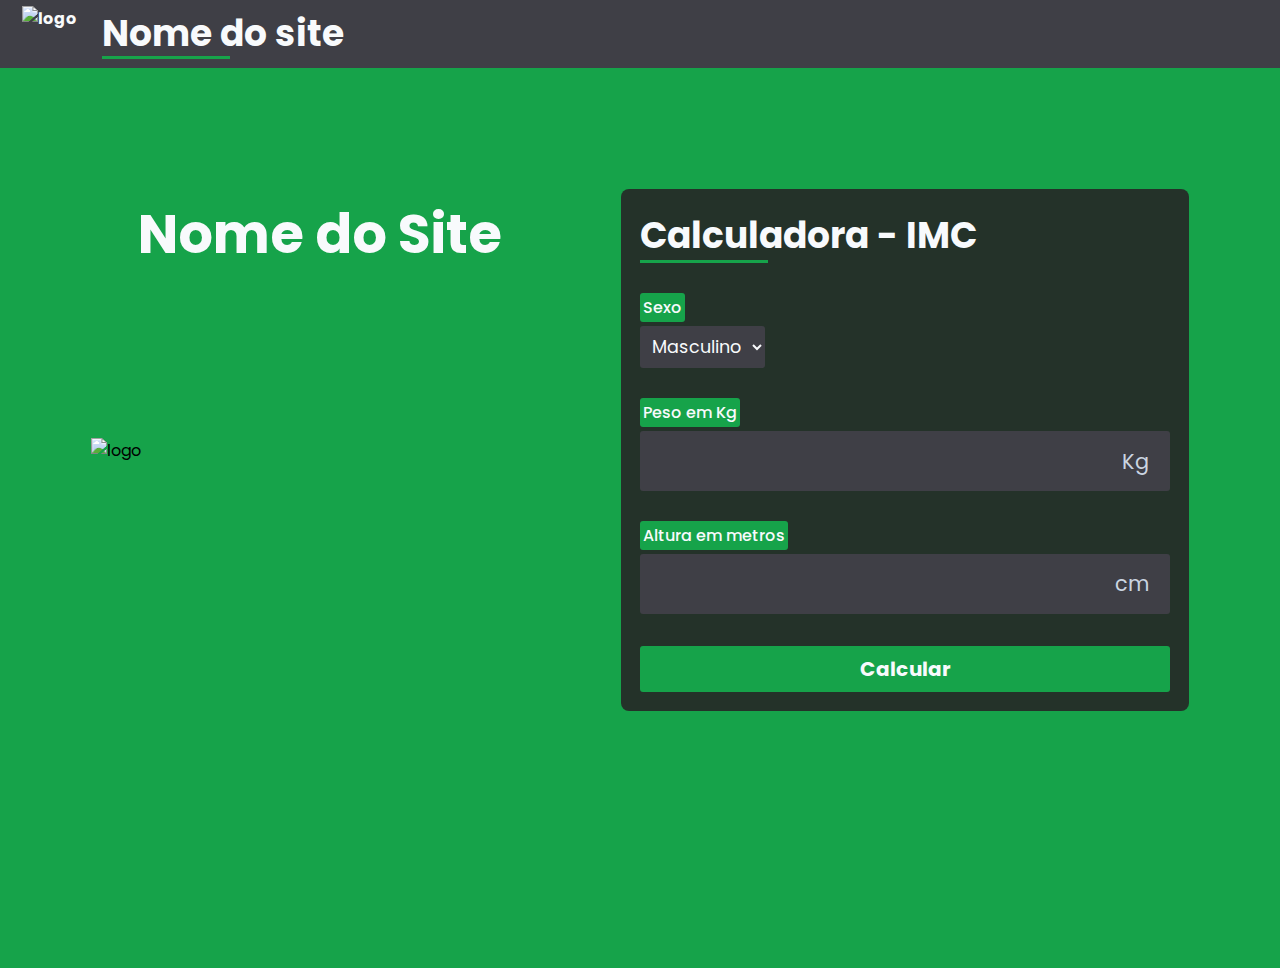
==== imc.html @ 09043c78 "segundo commit" ====
<!DOCTYPE html>
<html lang="pt-br">
<head>
    <meta charset="UTF-8">
    <meta name="viewport" content="width=device-width, initial-scale=1.0">
    <title>Calculadora de IMC</title>

    <link rel="stylesheet" href="/styleimc.css">
    <link rel="stylesheet" href="https://cdnjs.cloudflare.com/ajax/libs/font-awesome/6.6.0/css/all.min.css" integrity="sha512-Kc323vGBEqzTmouAECnVceyQqyqdsSiqLQISBL29aUW4U/M7pSPA/gEUZQqv1cwx4OnYxTxve5UMg5GT6L4JJg==" crossorigin="anonymous" referrerpolicy="no-referrer" />
</head>
<body>
    <header>
        <a href="/index.html"><img src="/imgs/logo.png" alt="logo"><span class="title">Nome do site</span></a>
    </header>
    <div id="lado-esquerdo">
        <h2>Nome do Site</h2>
    </div>
    <div id="lado-direito"></div>
    <main id="container">
        <section id="img">
            <img src="/imgs/logo.png" alt="logo">
        </section>

        <section id="calculadora">
            <form id="form">
                <h2 class="title">Calculadora - IMC</h2>

                <div id="sexualidade" class="input-box">
                    <label for="sexo" >
                        Sexo
                    </label>
                    <div>
                        <select id="sexo" class="input-field">
                            <option value="M">Masculino</option>
                            <option value="F">Feminino</option>
                        </select>
                    </div>
                </div>

                <div class="input-box">
                    <label for="peso">
                        Peso em Kg
                    </label>
                    <div class="input-field">
                        <i class="fa-solid fa-weight-hanging"></i>
                        <input step="0.01" type="number" id="peso" required onkeydown="return event.keyCode !== 69 && event.keyCode !== 187 && event.keyCode !== 189" oninvalid="this.setCustomValidity ('Por favor, digite o seu peso em kg.')" oninput="this.setCustomValidity('')">
                        <span>
                            Kg
                        </span>
                    </div>
                </div>

                <div class="input-box">
                    <label for="altura">
                        Altura em metros
                    </label>
                    <div class="input-field">
                        <i class="fa-solid fa-ruler"></i>
                        <input step="0.01" type="number" id="altura" required onkeydown="return event.keyCode !== 69 && event.keyCode !== 187 && event.keyCode !== 189" oninvalid="this.setCustomValidity ('Por favor, digite a sua altura em metros.')" oninput="this.setCustomValidity('')">
                        <span>
                            cm
                        </span>
                    </div>
                </div>

                <button id="calcular">
                    Calcular
                </button>
            </form>
            <div id="infos" class="hidden">
                <div id="result">
                    <div id="imc">
                        <span id="value"></span>
                        <span>Seu IMC</span>
                    </div>
                    <div id="description">
                        <span></span>
                    </div>
                </div>
            </div>
        </section>
    </main>

    <script src="/scriptimc.js"></script>
</body>
</html>
---- styleimc.css ----
/* Fonte de texto importada. */
@import url('https://fonts.googleapis.com/css2?family=Poppins:ital,wght@0,100;0,200;0,300;0,400;0,500;0,600;0,700;0,800;0,900;1,100;1,200;1,300;1,400;1,500;1,600;1,700;1,800;1,900&display=swap');

* {
    font-family: 'Poppins', sans-serif; /* Aplicando a fonte em todos os textos da página */
    margin: 0; /* Tirando os espaços da tela */
    padding: 0;
    box-sizing: border-box;
}

body {
    background-color: #16a34a; /* Aplicando a cor de fundo da página */
    display: grid; 
    grid-template-columns: 1fr 1fr; /* Dividindo a página em dois lados para aplicação da cor do lado esquerdo e a imagem do lado direito */
    height: 100vh;
    margin: 0;
}

header { /* Cabeçalho da página */
    flex-direction: row;
    grid-column: 1 / 3;
    background-color: #3f3f46;
    padding: 0.4rem;
    color: #f8fafc;
    font-size: 1rem;
    font-weight: bold;
    align-items: flex-start;
    z-index: 2;
}

/* Estilização do link para a página principal */
a {
    display: block;
    text-decoration: none;
    color: #f8fafc;
    cursor: default;
}

a span {
    font-size: 2rem;
    font-weight: bold;
    color: #f8fafc;
}

a span:hover {
    cursor: pointer;
    color: #16a34a;
}

header img {
    width: 4rem;
    margin-left: 1rem;
    margin-right: 1rem;
    float: left;
    vertical-align: middle;
    cursor: pointer;
}

#lado-esquerdo h2{
    color: #f8fafc;
    font-size: 6vh;
    margin-top: 14vh;
}

#lado-esquerdo{ 
    background-color: #16a34a;
    grid-column: 1; /* Escolhendo o lado da tela que o elemento vai aparecer, nesse caso, do lado esquerdo */
    height: 100vh;
    display: flex;
    flex-direction: column;
    justify-content: flex-start;
    align-items: center;
}

#lado-direito {
    background-image: url('/imgs/background.jpg'); /* Aplicando a imagem do lado direito da página */
    background-size: cover;
    background-position: center; 
    grid-column: 2; /* Escolhendo qual lado da tela que o elemento vai aparecer, nesse caso, do lado direito */
    height: 100vh;
}

#container{
    position: absolute; /* Para que a cor do lado esquerdo e imagem não sobreponham os elementos da página, o termo "absolute" é necessário para eles serem absolutos na tela */
    top: 0; 
    left: 0; 
    width: 100%; 
    height: 100vh;
    display: flex;
    justify-content: center;
    align-items: center;
    gap: 30rem;
}

#img img {
    width: 31rem;
}

#calculadora {
    display: flex;
    flex-direction: column;
    gap: 2rem;
    padding: 1.2rem;
    color: #f8fafc;
    background-color: rgb(38, 38, 38, 0.9);
    border-radius: 8px;
}

#form {
    display: flex;
    flex-direction: column;
    gap: 2rem;
}

.title {
    font-size: 2.25rem;
    position: relative;
}

.title::after { /* Traço verde em baixo do texto "Calculadora - IMC" */
    position: absolute;
    content: '';
    background-color: #16a34a;
    width: 8rem;
    height: 3px;
    bottom: 0;
    left: 0;
    border: 3px;
}

#sexualidade select {
    padding: 0.5rem;
    border: none;
    border-radius: 3px;
    background-color: #3f3f46;
    color: #f8fafc;
    font-size: 1.1rem;
    cursor: pointer;
    
}

#sexualiade select option {
    padding: 0.5rem;
    background-color: #3f3f46;
    color: #f8fafc;
}

.input-box label{
    background-color: #16a34a;
    padding: 0.2rem;
    border-radius: 3px;
    font: 1.1rem;
    color: #f8fafc;
    font-weight: 500;
}

.input-field {
    display: flex;
    align-items: center;
    justify-content: space-between;
    background-color: #3f3f46;
    padding: 0.3rem;
    border-radius: 3px;
    margin-top: 6px;
}

.input-field span,
.input-field i {
    color: #cbd5e1;
    font-size: 1.3rem;
    padding: 0.6rem 1rem;
}

.input-field input {
    background-color: transparent;
    border: none;
    width: 100%;
    font-size: 1.3rem;
    color: #f8fafc;
    padding: 0 0.5rem;
}

.input-field input::-webkit-outer-spin-button,
.input-field input::-webkit-inner-spin-button {
    appearance: none;
}

.input-field input:focus{
    outline: none;
}

#calcular {
    border: none;
    font-size: 1.25rem;
    font-weight: bold;
    background-color: #16a34a;
    color: #f8fafc;
    padding: 0.5rem 0;
    border-radius: 3px;
    cursor: pointer;
}

#result {
    display: flex;
    gap: 2rem;
    align-items: center;
    border-top: 1px solid #ffffff34;
    padding: 0.75rem 0;
}

#imc {
    display: flex;
    align-items: center;
    flex-direction: column;
    font-size: 2.25rem;
}

#imc span:last-child {
    font-size: 0.875rem;
    color: #cbd5e1;
}

#description {
    width: 15.5rem;
}

.hidden { /* Esconde o resultado do IMC até que o usuário digite os valores necessários (ele vai reaparecer quando for programado no JS) */
    display: none;
}

.normal { /* Cor para quando os parâmetros do IMC forem normais */
    color: #16a34a;
}

.atencao { /* Cor para quando os parâmetros do IMC forem preocupantes */
    color: #dc2626;
}

/* Aqui o design da página irá mudar conforme a tela do usuário for diminuindo */
@media screen and (max-width: 1024px){ 
    #img, #lado-direito, #lado-esquerdo {
        display: none;
    }
}

@media creen and (max-width: 500px) {
    #container {
        width: 100%;
        height: 100%;
    }

    #calculadora {
        width: 100%;
        height: 100%;
        border-radius: 0;
        justify-content: center;
    }
}
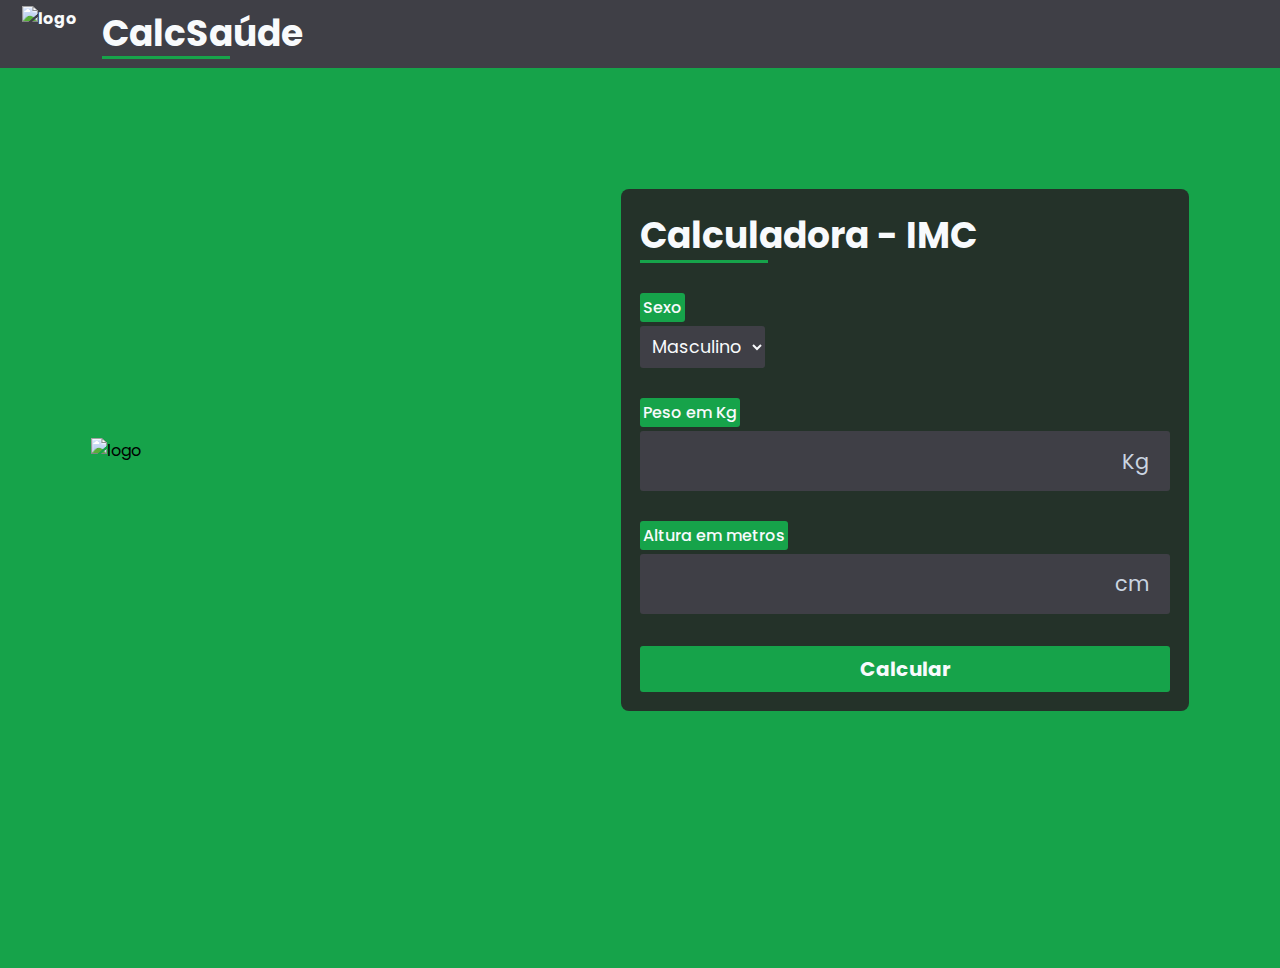
==== commit 4a53e2d7: "Alteração do nome do site." ====
--- a/imc.html
+++ b/imc.html
@@ -10,11 +10,8 @@
 </head>
 <body>
     <header>
-        <a href="/index.html"><img src="/imgs/logo.png" alt="logo"><span class="title">Nome do site</span></a>
+        <a href="/index.html"><img src="/imgs/logo.png" alt="logo"><span class="title">CalcSaúde</span></a>
     </header>
-    <div id="lado-esquerdo">
-        <h2>Nome do Site</h2>
-    </div>
     <div id="lado-direito"></div>
     <main id="container">
         <section id="img">
@@ -26,11 +23,11 @@
                 <h2 class="title">Calculadora - IMC</h2>
 
                 <div id="sexualidade" class="input-box">
-                    <label for="sexo" >
+                    <label for="sexoimc" >
                         Sexo
                     </label>
                     <div>
-                        <select id="sexo" class="input-field">
+                        <select id="sexoimc" class="input-field">
                             <option value="M">Masculino</option>
                             <option value="F">Feminino</option>
                         </select>
@@ -38,12 +35,12 @@
                 </div>
 
                 <div class="input-box">
-                    <label for="peso">
+                    <label for="pesoimc">
                         Peso em Kg
                     </label>
                     <div class="input-field">
                         <i class="fa-solid fa-weight-hanging"></i>
-                        <input step="0.01" type="number" id="peso" required onkeydown="return event.keyCode !== 69 && event.keyCode !== 187 && event.keyCode !== 189" oninvalid="this.setCustomValidity ('Por favor, digite o seu peso em kg.')" oninput="this.setCustomValidity('')">
+                        <input step="0.01" type="number" id="pesoimc" required onkeydown="return event.keyCode !== 69 && event.keyCode !== 187 && event.keyCode !== 189" oninvalid="this.setCustomValidity ('Por favor, digite o seu peso em kg.')" oninput="this.setCustomValidity('')">
                         <span>
                             Kg
                         </span>
@@ -51,12 +48,12 @@
                 </div>
 
                 <div class="input-box">
-                    <label for="altura">
+                    <label for="alturaimc">
                         Altura em metros
                     </label>
                     <div class="input-field">
                         <i class="fa-solid fa-ruler"></i>
-                        <input step="0.01" type="number" id="altura" required onkeydown="return event.keyCode !== 69 && event.keyCode !== 187 && event.keyCode !== 189" oninvalid="this.setCustomValidity ('Por favor, digite a sua altura em metros.')" oninput="this.setCustomValidity('')">
+                        <input step="0.01" type="number" id="alturaimc" required onkeydown="return event.keyCode !== 69 && event.keyCode !== 187 && event.keyCode !== 189" oninvalid="this.setCustomValidity ('Por favor, digite a sua altura em metros.')" oninput="this.setCustomValidity('')">
                         <span>
                             cm
                         </span>
@@ -68,7 +65,7 @@
                 </button>
             </form>
             <div id="infos" class="hidden">
-                <div id="result">
+                <div id="resultimc">
                     <div id="imc">
                         <span id="value"></span>
                         <span>Seu IMC</span>
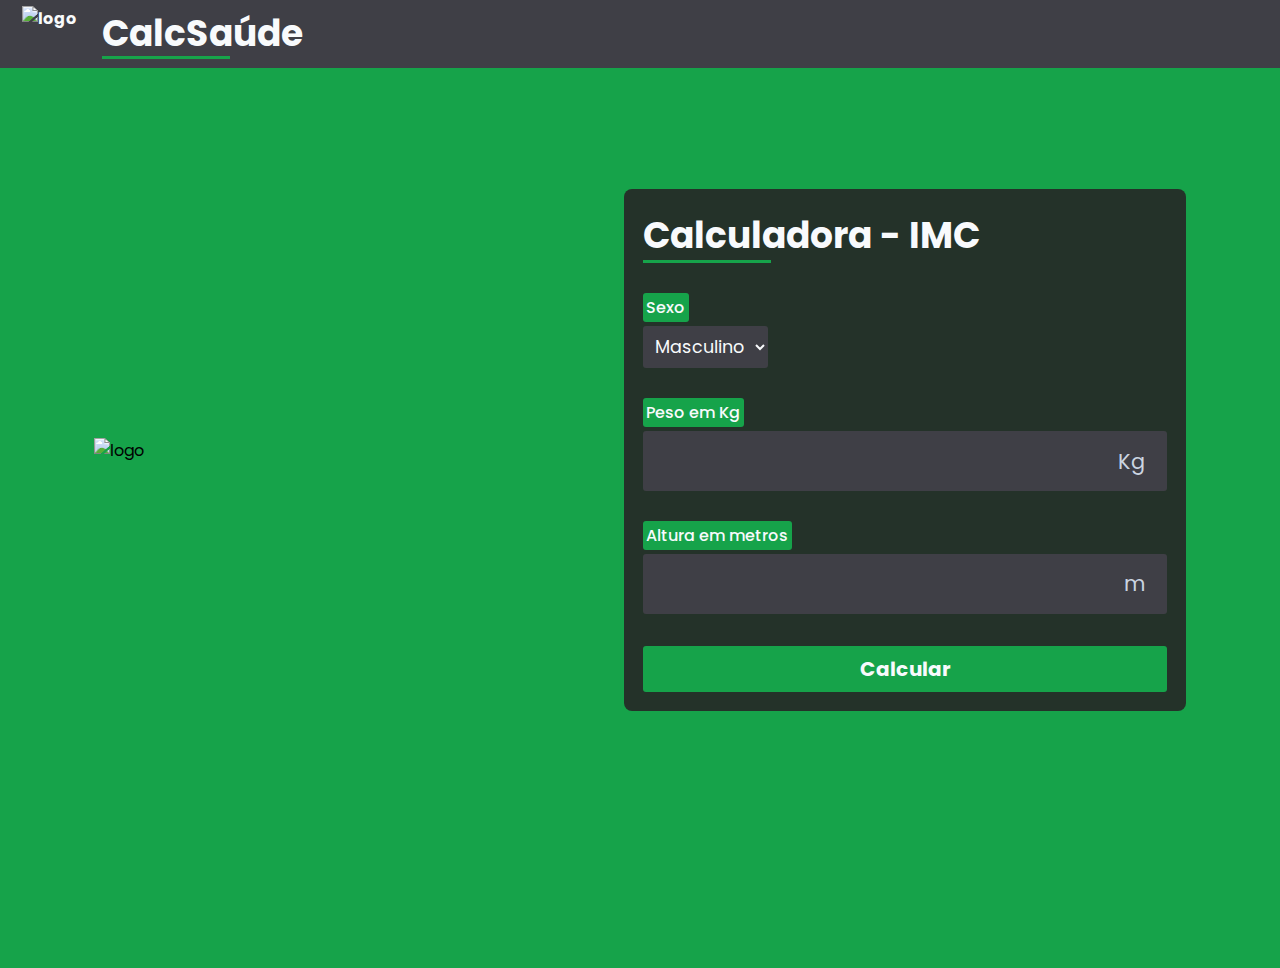
==== commit e7a47548: "Atualização final do Projeto da matéria de Extensão: Adicionado a calculadora de Gasto Energético To" ====
--- a/imc.html
+++ b/imc.html
@@ -55,7 +55,7 @@
                         <i class="fa-solid fa-ruler"></i>
                         <input step="0.01" type="number" id="alturaimc" required onkeydown="return event.keyCode !== 69 && event.keyCode !== 187 && event.keyCode !== 189" oninvalid="this.setCustomValidity ('Por favor, digite a sua altura em metros.')" oninput="this.setCustomValidity('')">
                         <span>
-                            cm
+                            m
                         </span>
                     </div>
                 </div>
@@ -75,6 +75,16 @@
                     </div>
                 </div>
             </div>
+            <div id="modal" class="hidden">
+                <div class="modal-content">
+                    <span class="close-btn">&times;</span>
+                    <h2>Resultado do Índice de Massa Corporal</h2>
+                    <p><strong>IMC:</strong> <span id="modal-value"></span></p>
+                    <p id="modal-description"></p>
+                    <p><a id="saiba-mais-link" href="https://capital.sp.gov.br/web/saude/w/noticias/332991" target="_blank">Saiba mais</a></p>
+                </div>
+            </div>            
+            
         </section>
     </main>
 
--- a/styleimc.css
+++ b/styleimc.css
@@ -241,6 +241,14 @@
     #img, #lado-direito, #lado-esquerdo {
         display: none;
     }
+
+    header{
+        height: 10%;
+    }
+    
+    #calculadora {
+        z-index: 3;
+    }
 }
 
 @media creen and (max-width: 500px) {
